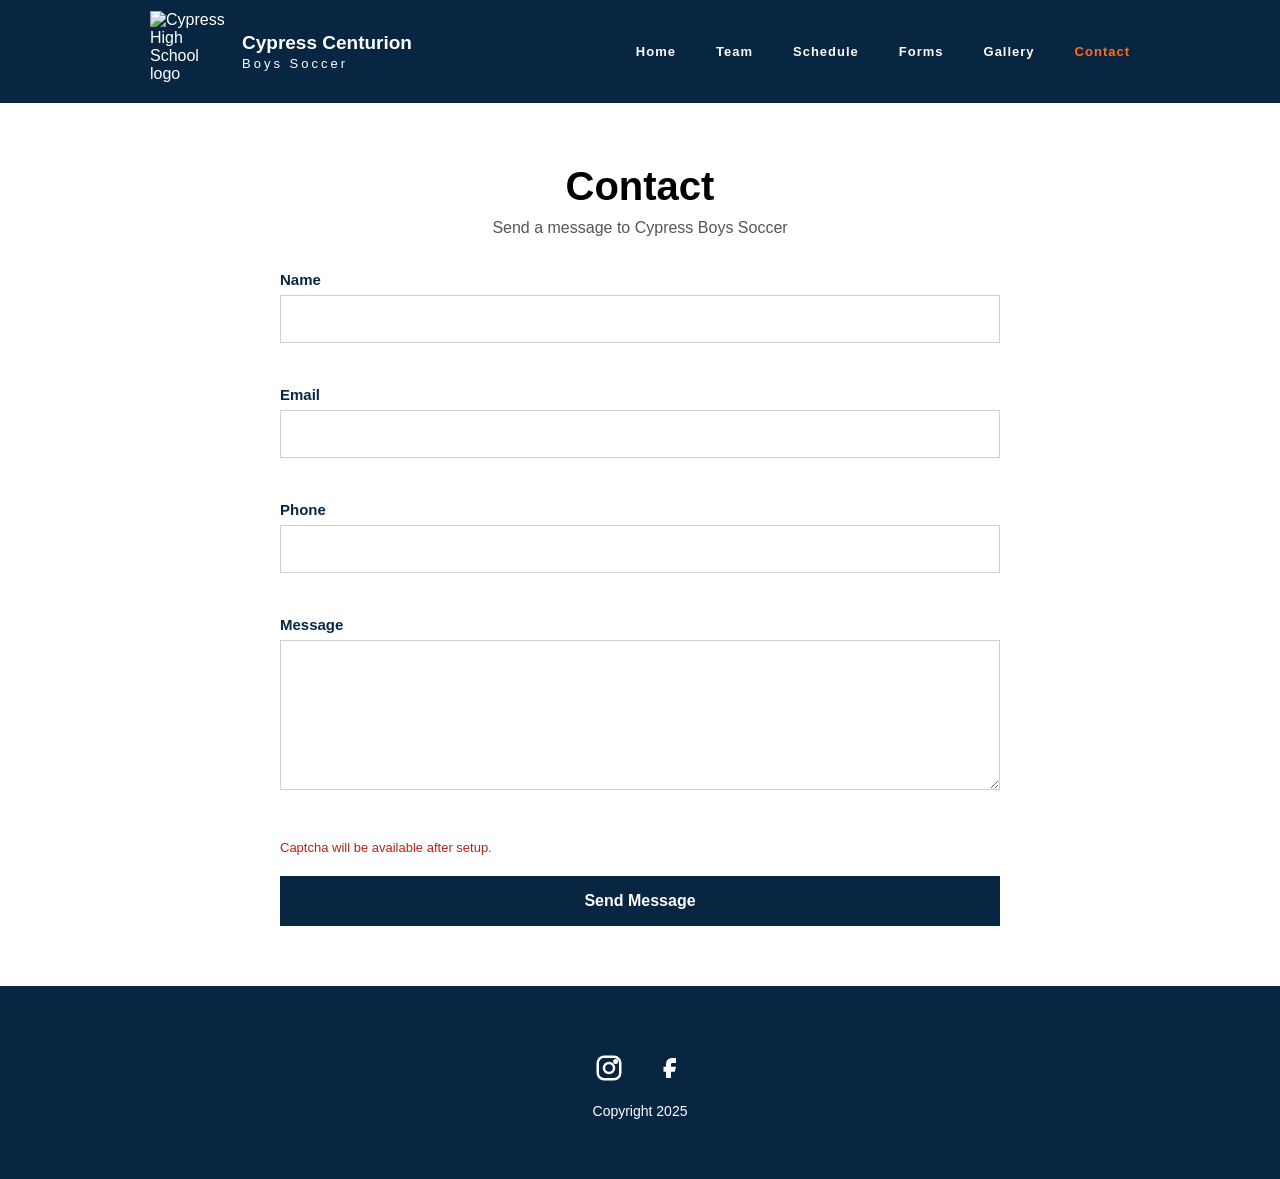
==== contact.html @ c556f0a1 "Add dynamic photo gallery" ====
<!doctype html>
<html lang="en">
  <head>
    <meta charset="utf-8">
    <meta name="viewport" content="width=device-width, initial-scale=1">
    <meta
      name="description"
      content="Contact Cypress Centurion Boys Soccer."
    >
    <title>Contact | Cypress High Soccer</title>
    <link rel="stylesheet" href="styles.css?v=20260504-ig">
    <script src="contact-config.js?v=20260504-ig" defer></script>
    <script src="https://challenges.cloudflare.com/turnstile/v0/api.js?render=explicit" defer></script>
    <script src="script.js?v=20260504-ig" defer></script>
  </head>
  <body>
    <a class="skip-link" href="#main-content">Skip to content</a>
    <header class="site-header">
      <div class="header-inner">
        <a class="brand" href="index.html#home" aria-label="Cypress Centurion Boys Soccer home">
          <img
            class="brand-logo"
            src="https://assets.chsboyssoccer.com/images/Cypress_High_School_40th_Anniversary_Logo.png"
            alt="Cypress High School logo"
          >
          <span class="brand-copy">
            <span class="brand-title">Cypress Centurion</span>
            <span class="brand-subtitle">Boys Soccer</span>
          </span>
        </a>

        <button
          class="menu-toggle"
          type="button"
          aria-label="Open navigation menu"
          aria-controls="primary-navigation"
          aria-expanded="false"
        >
          <span></span>
          <span></span>
          <span></span>
        </button>

        <nav id="primary-navigation" class="main-nav" aria-label="Primary navigation">
          <a href="index.html#home">Home</a>
          <a href="meet-our-team.html">Team</a>
          <a href="schedule.html">Schedule</a>
          <a href="forms.html">Forms</a>
          <a href="gallery.html">Gallery</a>
          <a class="active" href="contact.html">Contact</a>
        </nav>
      </div>
    </header>

    <main id="main-content" class="contact-page">
      <section class="contact-section" aria-labelledby="contact-title">
        <div class="contact-heading">
          <h1 id="contact-title">Contact</h1>
          <p>Send a message to Cypress Boys Soccer</p>
        </div>

        <form class="contact-form" data-contact-form novalidate>
          <div class="form-field">
            <label for="contact-name">Name</label>
            <input
              id="contact-name"
              name="name"
              type="text"
              autocomplete="name"
              required
              minlength="3"
              pattern="[A-Za-z ]{3,}"
              aria-describedby="contact-name-error"
            >
            <p class="field-error" id="contact-name-error" data-error-for="name"></p>
          </div>

          <div class="form-field">
            <label for="contact-email">Email</label>
            <input
              id="contact-email"
              name="email"
              type="email"
              autocomplete="email"
              required
              aria-describedby="contact-email-error"
            >
            <p class="field-error" id="contact-email-error" data-error-for="email"></p>
          </div>

          <div class="form-field">
            <label for="contact-phone">Phone</label>
            <input
              id="contact-phone"
              name="phone"
              type="tel"
              autocomplete="tel"
              inputmode="numeric"
              required
              aria-describedby="contact-phone-error"
            >
            <p class="field-error" id="contact-phone-error" data-error-for="phone"></p>
          </div>

          <div class="form-field">
            <label for="contact-message">Message</label>
            <textarea
              id="contact-message"
              name="message"
              required
              minlength="3"
              rows="6"
              aria-describedby="contact-message-error"
            ></textarea>
            <p class="field-error" id="contact-message-error" data-error-for="message"></p>
          </div>

          <div class="captcha-field">
            <div id="contact-turnstile" data-turnstile-container></div>
            <p class="field-error" data-error-for="captcha"></p>
          </div>

          <p class="contact-status" data-contact-status role="status" aria-live="polite"></p>

          <button class="contact-submit" type="submit">Send Message</button>
        </form>
      </section>
    </main>

    <footer class="site-footer">
      <div class="social-links" aria-label="Social links">
        <a href="#" aria-label="Instagram">
          <svg viewBox="0 0 24 24" aria-hidden="true">
            <rect x="3" y="3" width="18" height="18" rx="5"></rect>
            <circle cx="12" cy="12" r="4"></circle>
            <circle cx="17.3" cy="6.7" r="1"></circle>
          </svg>
        </a>
        <a href="#" aria-label="Facebook">
          <svg viewBox="0 0 24 24" aria-hidden="true">
            <path d="M14 8h2V4h-3c-3 0-5 2-5 5v2H6v4h2v5h4v-5h3l1-4h-4V9c0-.6.4-1 2-1Z"></path>
          </svg>
        </a>
      </div>
      <p>Copyright 2025</p>
    </footer>
  </body>
</html>
---- styles.css ----
:root {
  --navy: #082542;
  --orange: #ff6d1f;
  --page-gray: #e9e9e9;
  --dark-strip: #303030;
  --white: #ffffff;
  --text: #092744;
  --focus: #ffd166;
}

* {
  box-sizing: border-box;
}

html {
  scroll-behavior: smooth;
}

body {
  margin: 0;
  color: var(--text);
  font-family: Arial, Helvetica, sans-serif;
  background: var(--white);
}

[hidden] {
  display: none !important;
}

main {
  display: flex;
  flex-direction: column;
}

img,
video,
svg {
  display: block;
  max-inline-size: 100%;
}

a {
  color: inherit;
  text-decoration: none;
}

a:focus-visible,
button:focus-visible {
  outline: 3px solid var(--focus);
  outline-offset: 4px;
}

.skip-link {
  position: fixed;
  left: 12px;
  top: 12px;
  z-index: 100;
  transform: translateY(-140%);
  padding: 10px 14px;
  background: var(--white);
  color: var(--navy);
  font-weight: 700;
}

.skip-link:focus {
  transform: translateY(0);
}

.site-header {
  position: sticky;
  top: 0;
  z-index: 10;
  background: var(--navy);
}

.header-inner {
  width: min(100% - 24px, 980px);
  min-height: 91px;
  margin: 0 auto;
  display: flex;
  flex-direction: row;
  align-items: center;
  justify-content: space-between;
  gap: 10px;
  padding: 10px 0;
}

.brand {
  display: flex;
  align-items: center;
  gap: 12px;
  color: var(--white);
}

.brand-logo {
  inline-size: clamp(64px, 18vw, 80px);
  aspect-ratio: 80 / 82;
  object-fit: contain;
}

.brand-copy {
  display: none;
  gap: 5px;
}

.brand-title {
  font-size: 17px;
  font-weight: 700;
  line-height: 1;
}

.brand-subtitle {
  font-size: 12px;
  letter-spacing: 3px;
  line-height: 1;
}

.main-nav {
  position: absolute;
  left: 0;
  right: 0;
  top: 100%;
  width: 100%;
  display: flex;
  max-height: 0;
  overflow: hidden;
  flex-direction: column;
  align-items: center;
  justify-content: center;
  gap: 0;
  background: var(--navy);
  color: var(--white);
  font-size: 12px;
  font-weight: 700;
  letter-spacing: 1px;
  transition: max-height 220ms ease;
}

.main-nav a {
  width: min(100% - 24px, 360px);
  min-height: 44px;
  display: inline-flex;
  align-items: center;
  justify-content: center;
  border-top: 1px solid rgba(255, 255, 255, 0.12);
}

.main-nav a:hover,
.main-nav a.active {
  color: var(--orange);
}

.main-nav.is-open {
  max-height: 260px;
}

.menu-toggle {
  width: 48px;
  height: 48px;
  display: inline-grid;
  place-content: center;
  gap: 5px;
  border: 0;
  background: transparent;
  color: var(--white);
  cursor: pointer;
}

.menu-toggle span {
  width: 24px;
  height: 2px;
  display: block;
  background: currentColor;
}

.hero {
  position: relative;
  min-height: min(60vh, 430px);
  overflow: hidden;
  background: #0c2e66;
}

.hero::after {
  content: "";
  position: absolute;
  inset: 0;
  background:
    linear-gradient(90deg, rgba(0, 0, 0, 0.3), rgba(0, 0, 0, 0.02) 52%, rgba(0, 0, 0, 0.2)),
    linear-gradient(180deg, rgba(8, 37, 66, 0.14), rgba(8, 37, 66, 0.1));
  pointer-events: none;
}

.hero-video {
  position: absolute;
  inset: 0;
  width: 100%;
  height: 100%;
  object-fit: cover;
  object-position: center;
}

.hero-content {
  position: relative;
  z-index: 1;
  width: min(965px, calc(100% - 32px));
  min-height: min(60vh, 430px);
  margin: 0 auto;
  display: grid;
  align-content: center;
  padding-top: 8px;
}

.hero h1 {
  margin: 0;
  color: var(--white);
  font-weight: 700;
  line-height: 1.2;
  text-shadow: 0 3px 15px rgba(0, 0, 0, 0.38);
}

.hero h1 .line-1 {
  font-size: clamp(24px, 9vw, 60px);
}

.hero h1 .line-2 {
  font-size: clamp(24px, 11vw, 76px);
}

.hero h1 .line-3 {
  font-size: clamp(24px, 12vw, 84px);
}

.hero-line {
  opacity: 0;
  transform: translateY(18px);
  animation: heroFade 900ms ease forwards;
}

.hero h1 span {
  display: table;
}

.line-1 {
  animation-delay: 250ms;
  margin-left: 0;
}

.line-2 {
  animation-delay: 950ms;
  margin-left: clamp(84px, 18vw, 155px);
}

.line-3 {
  animation-delay: 1650ms;
  margin-left: clamp(178px, 36vw, 310px);
}

.line-4 {
  animation-delay: 2450ms;
  justify-self: end;
  margin-right: clamp(12px, 7vw, 60px);
}

.hero p {
  margin: 40px 0 0;
  color: var(--orange);
  font-size: clamp(24px, 5vw, 27px);
  font-weight: 700;
  text-shadow: 0 2px 12px rgba(0, 0, 0, 0.55);
}

.sponsors {
  order: 10;
  background: var(--dark-strip);
}

.sponsor-strip {
  width: min(700px, calc(100% - 32px));
  margin: 0 auto;
  display: flex;
  align-items: center;
  justify-content: center;
  flex-direction: column;
  gap: 14px;
  padding: 60px 0;
}

.sponsor-strip img {
  inline-size: clamp(150px, 52vw, 230px);
  max-block-size: 76px;
  object-fit: contain;
  opacity: 0.34;
  filter: grayscale(1);
}

.sponsor-strip img:nth-child(2) {
  inline-size: clamp(72px, 24vw, 110px);
  order: -1;
}

.match-section {
  padding: 60px 16px;
  background: var(--page-gray);
  display: grid;
  align-content: center;
  justify-items: center;
  text-align: center;
}

.match-section h2,
.schedule-section h2 {
  margin: 0;
  color: var(--text);
  font-size: clamp(24px, 8vw, 40px);
  line-height: 1.2;
}

.match-card {
  width: min(100%, 430px);
  margin: 26px auto 0;
  display: grid;
  gap: 18px;
}

.match-row {
  --match-logo-size: clamp(120px, 38vw, 180px);
  display: grid;
  grid-template-columns: minmax(0, var(--match-logo-size)) minmax(118px, 190px) minmax(0, var(--match-logo-size));
  justify-content: center;
  align-items: center;
  gap: clamp(4px, 2.4vw, 16px);
}

.team-mark {
  align-self: center;
  inline-size: min(100%, var(--match-logo-size));
  block-size: auto;
  max-block-size: 291px;
  aspect-ratio: 1 / 1;
  object-fit: contain;
  opacity: 0;
  transform: translateX(var(--logo-start)) scale(0.96);
  will-change: transform, opacity;
}

.cypress-mark {
  justify-self: end;
  --logo-start: 78px;
}

.opponent-mark {
  justify-self: center;
  --logo-start: -78px;
}

.opponent-slot {
  position: relative;
  inline-size: min(100%, var(--match-logo-size));
  aspect-ratio: 1 / 1;
  display: grid;
  place-items: center;
  justify-self: start;
}

.match-section.is-visible .team-mark {
  animation: logoSlide 900ms cubic-bezier(0.2, 0.8, 0.2, 1) 180ms forwards;
}

.opponent-loader {
  position: absolute;
  inset: 9%;
  display: grid;
  place-items: center;
  gap: 7%;
  padding: 18%;
  border: 2px solid rgba(8, 37, 66, 0.18);
  border-radius: 50%;
  background:
    linear-gradient(110deg, rgba(255, 255, 255, 0.28), rgba(255, 255, 255, 0.72), rgba(255, 255, 255, 0.28)),
    rgba(255, 255, 255, 0.42);
  background-size: 220% 100%;
  box-shadow: inset 0 0 0 10px rgba(255, 255, 255, 0.18);
  opacity: 0;
  pointer-events: none;
}

.opponent-loader span,
.match-copy span {
  overflow: hidden;
}

.opponent-loader span {
  inline-size: 76%;
  block-size: 9%;
  border-radius: 999px;
  background: rgba(8, 37, 66, 0.16);
}

.opponent-loader span:first-child {
  inline-size: 46%;
}

.opponent-loader span:last-child {
  inline-size: 58%;
}

.match-card.is-loading .opponent-mark {
  opacity: 0;
}

.match-card.is-loading .opponent-loader {
  opacity: 1;
  animation: skeletonSweep 1500ms ease-in-out infinite;
}

.match-center {
  min-width: 0;
  display: grid;
  justify-items: center;
  gap: 12px;
}

.match-copy {
  inline-size: min(100%, 320px);
  min-width: 0;
  display: grid;
  justify-items: center;
  gap: 5px;
  color: #555;
  font-size: 14px;
  line-height: 1.25;
}

.match-copy span {
  max-inline-size: 100%;
  overflow-wrap: anywhere;
}

.match-card.is-loading .match-copy {
  gap: 9px;
}

.match-card.is-loading .match-copy span {
  inline-size: min(220px, 72vw);
  block-size: 13px;
  border-radius: 999px;
  color: transparent;
  background:
    linear-gradient(110deg, rgba(8, 37, 66, 0.1), rgba(255, 255, 255, 0.74), rgba(8, 37, 66, 0.1)),
    rgba(8, 37, 66, 0.12);
  background-size: 220% 100%;
  animation: skeletonSweep 1500ms ease-in-out infinite;
}

.match-card.is-loading .match-copy span:last-child {
  inline-size: min(270px, 78vw);
}

.versus {
  display: block;
  color: var(--text);
  font-size: clamp(34px, 10vw, 52px);
  font-weight: 700;
  line-height: 1;
}

.schedule-section {
  padding: 60px 16px;
  background: var(--white);
  display: grid;
  align-content: center;
  justify-items: center;
  gap: 60px;
  text-align: center;
}

#schedule.schedule-section {
  display: none;
}

.schedule-section p {
  margin: 0;
  color: #000;
  font-size: 20px;
}

.instagram-section {
  padding: 60px 16px;
  background: var(--white);
}

.instagram-heading {
  width: min(980px, 100%);
  margin: 0 auto 24px;
  display: flex;
  flex-wrap: wrap;
  align-items: end;
  justify-content: space-between;
  gap: 10px 18px;
}

.instagram-heading h2 {
  margin: 0;
  color: var(--text);
  font-size: clamp(24px, 8vw, 40px);
  line-height: 1.2;
}

.instagram-heading a {
  color: var(--orange);
  font-size: 14px;
  font-weight: 700;
}

.instagram-grid {
  width: min(980px, 100%);
  margin: 0 auto;
  display: grid;
  grid-template-columns: repeat(2, minmax(0, 1fr));
  gap: 10px;
}

.instagram-card {
  position: relative;
  min-height: 0;
  display: block;
  overflow: hidden;
  aspect-ratio: 1 / 1;
  background: #f1f1f1;
  color: var(--white);
}

.instagram-card img {
  width: 100%;
  height: 100%;
  object-fit: cover;
  transition: transform 220ms ease;
}

.instagram-card span {
  position: absolute;
  inset-inline: 0;
  bottom: 0;
  display: block;
  padding: 34px 10px 10px;
  background: linear-gradient(180deg, rgba(0, 0, 0, 0), rgba(0, 0, 0, 0.72));
  font-size: 12px;
  line-height: 1.3;
  opacity: 0;
  transform: translateY(8px);
  transition:
    opacity 180ms ease,
    transform 180ms ease;
}

.instagram-card:hover img {
  transform: scale(1.04);
}

.instagram-card:hover span,
.instagram-card:focus-visible span {
  opacity: 1;
  transform: translateY(0);
}

.instagram-empty {
  grid-column: 1 / -1;
  min-height: 180px;
  display: grid;
  place-items: center;
  padding: 24px;
  border: 1px solid #dedede;
  background: #f8f8f8;
  color: #555;
  text-align: center;
}

.instagram-empty p {
  margin: 0;
}

.team-page {
  background: var(--white);
}

.roster-section {
  width: min(1120px, calc(100% - 32px));
  margin: 0 auto;
  padding: 60px 0;
  text-align: center;
}

.roster-section h1 {
  margin: 0 0 44px;
  color: #000;
  font-size: clamp(24px, 8vw, 40px);
  line-height: 1.15;
}

.roster-grid {
  display: grid;
  gap: 48px;
}

.roster-status {
  width: min(620px, 100%);
  margin: 0 auto 34px;
  padding: 18px 20px;
  border: 1px solid #dedede;
  background: #f8f8f8;
  color: #444;
  font-size: 16px;
  line-height: 1.45;
}

.roster-status p {
  margin: 0;
}

.roster-group h2 {
  margin: 0;
  color: #000;
  font-size: clamp(24px, 6vw, 28px);
  line-height: 1.15;
}

.roster-group h2::after {
  content: "";
  width: 70px;
  height: 3px;
  display: block;
  margin: 14px auto 15px;
  background: #555;
}

.roster-group ul {
  list-style: none;
  margin: 0;
  padding: 0;
  color: #000;
  font-size: 16px;
  line-height: 1.55;
}

.roster-group li:nth-child(n + 4) {
  display: none;
}

.roster-group.is-expanded li {
  display: list-item;
}

.roster-group:not(.is-expanded) li:nth-child(3)::after {
  content: "...";
}

.roster-toggle {
  margin-top: 12px;
  padding: 8px 4px;
  border: 0;
  background: transparent;
  color: #f04f23;
  font: inherit;
  font-size: 14px;
  text-decoration: underline;
  cursor: pointer;
}

.forms-page {
  background: var(--white);
}

.gallery-page {
  background: var(--white);
}

.forms-section {
  width: min(1120px, calc(100% - 32px));
  margin: 0 auto;
  padding: 60px 0;
}

.gallery-section {
  width: min(1180px, calc(100% - 32px));
  margin: 0 auto;
  padding: 60px 0;
}

.forms-heading {
  display: grid;
  gap: 10px;
  margin-bottom: 34px;
  text-align: center;
}

.gallery-heading {
  display: grid;
  gap: 10px;
  margin-bottom: 34px;
  text-align: center;
}

.forms-heading h1 {
  margin: 0;
  color: #000;
  font-size: clamp(24px, 8vw, 40px);
  line-height: 1.15;
}

.gallery-heading h1 {
  margin: 0;
  color: #000;
  font-size: clamp(24px, 8vw, 40px);
  line-height: 1.15;
}

.forms-heading p {
  margin: 0;
  color: #555;
  font-size: 16px;
}

.gallery-heading p {
  margin: 0;
  color: #555;
  font-size: 16px;
}

.gallery-credit {
  font-size: 14px;
}

.gallery-back-link {
  justify-self: center;
  color: var(--orange);
  font-size: 14px;
  font-weight: 700;
  text-decoration: underline;
}

.forms-status {
  width: min(620px, 100%);
  margin: 0 auto 24px;
  padding: 18px 20px;
  border: 1px solid #dedede;
  background: #f8f8f8;
  color: #444;
  font-size: 16px;
  line-height: 1.45;
  text-align: center;
}

.gallery-status {
  width: min(620px, 100%);
  margin: 0 auto 24px;
  padding: 18px 20px;
  border: 1px solid #dedede;
  background: #f8f8f8;
  color: #444;
  font-size: 16px;
  line-height: 1.45;
  text-align: center;
}

.forms-status p {
  margin: 0;
}

.gallery-status p {
  margin: 0;
}

.forms-grid {
  display: grid;
  gap: 16px;
}

.gallery-grid {
  display: grid;
  gap: 24px;
  grid-template-columns: repeat(auto-fit, minmax(min(100%, 280px), 1fr));
}

.gallery-card {
  overflow: hidden;
  border: 1px solid #dedede;
  border-radius: 8px;
  background: #f8f8f8;
}

.gallery-collection-card {
  color: var(--text);
  text-decoration: none;
  transition:
    border-color 180ms ease,
    box-shadow 180ms ease,
    transform 180ms ease;
}

.gallery-collection-card:hover {
  border-color: rgba(255, 109, 31, 0.55);
  box-shadow: 0 12px 28px rgba(8, 37, 66, 0.12);
  transform: translateY(-2px);
}

.gallery-card img {
  display: block;
  width: 100%;
  height: auto;
  aspect-ratio: 4 / 3;
  object-fit: cover;
}

.gallery-image-link {
  display: block;
}

.gallery-card-copy {
  display: grid;
  gap: 8px;
  padding: 16px;
}

.gallery-card h2 {
  margin: 0 0 8px;
  color: var(--navy);
  font-size: 20px;
  line-height: 1.2;
}

.gallery-card p,
.gallery-empty p {
  margin: 0;
  color: #3f3f3f;
}

.gallery-photo-count {
  color: var(--orange);
  font-size: 13px;
  font-weight: 700;
}

.gallery-photo-grid {
  column-count: 1;
  column-gap: 18px;
}

.gallery-photo-card {
  display: block;
  width: 100%;
  margin: 0 0 18px;
  padding: 0;
  break-inside: avoid;
  border: 0;
  background: transparent;
  cursor: zoom-in;
}

.gallery-photo-card img {
  display: block;
  width: 100%;
  height: auto;
}

.gallery-lightbox {
  position: fixed;
  inset: 0;
  z-index: 20;
  display: grid;
  place-items: center;
  padding: 56px 18px 24px;
  background: rgba(0, 0, 0, 0.92);
}

.gallery-lightbox[hidden] {
  display: none;
}

.gallery-lightbox img {
  max-width: 100%;
  max-height: calc(100vh - 96px);
  object-fit: contain;
}

.gallery-lightbox-close {
  position: absolute;
  top: 16px;
  right: 16px;
  border: 1px solid rgba(255, 255, 255, 0.35);
  background: rgba(0, 0, 0, 0.65);
  color: var(--white);
  cursor: pointer;
  font: inherit;
  font-size: 14px;
  font-weight: 700;
  padding: 8px 12px;
}

.has-gallery-lightbox {
  overflow: hidden;
}

.gallery-empty {
  grid-column: 1 / -1;
  padding: 28px;
  border-radius: 8px;
  background: #f3f6fa;
  text-align: center;
}

.form-panel {
  min-height: 120px;
  display: grid;
  align-content: center;
  gap: 12px;
  padding: 22px;
  border: 1px solid #dedede;
  background:
    linear-gradient(135deg, rgba(255, 109, 31, 0.1), rgba(8, 37, 66, 0.02)),
    #f8f8f8;
  color: var(--text);
  transition:
    border-color 180ms ease,
    transform 180ms ease,
    box-shadow 180ms ease;
}

.form-panel:hover {
  border-color: rgba(255, 109, 31, 0.55);
  box-shadow: 0 12px 28px rgba(8, 37, 66, 0.12);
  transform: translateY(-2px);
}

.form-panel[aria-disabled="true"] {
  pointer-events: none;
}

.form-panel-name {
  font-size: 20px;
  font-weight: 700;
  line-height: 1.2;
}

.form-panel-action {
  color: var(--orange);
  font-size: 14px;
  font-weight: 700;
}

.contact-page {
  background: var(--white);
}

.contact-section {
  width: min(720px, calc(100% - 32px));
  margin: 0 auto;
  padding: 60px 0;
}

.contact-heading {
  display: grid;
  gap: 10px;
  margin-bottom: 34px;
  text-align: center;
}

.contact-heading h1 {
  margin: 0;
  color: #000;
  font-size: clamp(24px, 8vw, 40px);
  line-height: 1.15;
}

.contact-heading p {
  margin: 0;
  color: #555;
  font-size: 16px;
}

.contact-form {
  display: grid;
  gap: 18px;
}

.form-field {
  display: grid;
  gap: 7px;
}

.form-field label {
  color: var(--text);
  font-size: 15px;
  font-weight: 700;
}

.form-field input,
.form-field textarea {
  width: 100%;
  border: 1px solid #cfcfcf;
  background: #fff;
  color: #000;
  font: inherit;
  font-size: 16px;
}

.form-field input {
  min-height: 48px;
  padding: 0 14px;
}

.form-field textarea {
  min-height: 150px;
  padding: 13px 14px;
  resize: vertical;
}

.form-field input[aria-invalid="true"],
.form-field textarea[aria-invalid="true"] {
  border-color: #b42318;
}

.field-error {
  min-height: 18px;
  margin: 0;
  color: #b42318;
  font-size: 13px;
  line-height: 1.3;
}

.captcha-field {
  display: grid;
  gap: 7px;
}

.contact-status {
  margin: 0;
  padding: 14px 16px;
  border: 1px solid transparent;
  color: #444;
  font-size: 15px;
  line-height: 1.4;
  text-align: center;
}

.contact-status:empty {
  display: none;
}

.contact-status.is-success {
  border-color: rgba(39, 124, 74, 0.3);
  background: rgba(39, 124, 74, 0.08);
  color: #1f6f43;
}

.contact-status.is-error {
  border-color: rgba(180, 35, 24, 0.3);
  background: rgba(180, 35, 24, 0.08);
  color: #8f1f17;
}

.contact-submit {
  min-height: 50px;
  border: 0;
  background: var(--navy);
  color: var(--white);
  font: inherit;
  font-weight: 700;
  cursor: pointer;
}

.contact-submit:hover {
  background: #0d3157;
}

.contact-submit:disabled {
  cursor: not-allowed;
  opacity: 0.65;
}

.schedule-page {
  background: var(--white);
}

.schedule-page-section {
  width: min(1180px, calc(100% - 32px));
  margin: 0 auto;
  padding: 60px 0;
}

.schedule-heading {
  display: grid;
  gap: 10px;
  margin-bottom: 30px;
  text-align: center;
}

.schedule-heading h1 {
  margin: 0;
  color: #000;
  font-size: clamp(24px, 8vw, 40px);
  line-height: 1.15;
}

.schedule-heading p {
  margin: 0;
  color: #555;
  font-size: 16px;
}

.schedule-layout {
  display: grid;
  gap: 24px;
}

.upcoming-panel,
.calendar-panel {
  display: grid;
  align-content: start;
  gap: 18px;
}

.upcoming-panel h2,
.calendar-panel h2 {
  margin: 0;
  color: var(--text);
  font-size: clamp(24px, 6vw, 28px);
  line-height: 1.2;
}

.game-list {
  display: grid;
  gap: 12px;
}

.game-card,
.schedule-empty {
  border: 1px solid #dedede;
  background: #f8f8f8;
}

.game-card {
  display: grid;
  gap: 10px;
  padding: 16px;
}

.game-date {
  color: var(--orange);
  font-size: 13px;
  font-weight: 700;
  letter-spacing: 0.8px;
  text-transform: uppercase;
}

.game-title {
  margin: 0;
  color: var(--text);
  font-size: 20px;
  line-height: 1.2;
}

.game-meta {
  display: grid;
  gap: 4px;
  color: #444;
  font-size: 14px;
  line-height: 1.35;
}

.game-team-list {
  display: grid;
  gap: 8px;
  margin: 2px 0 0;
  padding: 0;
  list-style: none;
}

.game-team-list li {
  display: grid;
  grid-template-columns: minmax(88px, 1fr) auto;
  gap: 8px;
  align-items: center;
  padding: 9px 10px;
  background: var(--white);
  color: #444;
  font-size: 14px;
  line-height: 1.25;
}

.game-team,
.game-time {
  font-weight: 700;
}

.game-team {
  color: var(--text);
}

.game-time {
  color: var(--orange);
  white-space: nowrap;
}

.game-opponent {
  grid-column: 1 / -1;
  overflow-wrap: anywhere;
}

.schedule-more-note {
  margin: 0;
  color: #666;
  font-size: 13px;
  line-height: 1.35;
  text-align: center;
}

.schedule-empty {
  padding: 24px 16px;
  color: #555;
  text-align: center;
}

.schedule-empty p {
  margin: 0;
}

.calendar-shell {
  position: relative;
  min-height: 520px;
  overflow: hidden;
  border: 1px solid #dedede;
  background: #f8f8f8;
}

.calendar-frame {
  width: 100%;
  min-height: 620px;
  border: 0;
  background: var(--white);
}

.calendar-empty {
  min-height: 520px;
  display: grid;
  place-items: center;
  padding: 24px;
  color: #555;
  text-align: center;
}

.calendar-empty p {
  margin: 0;
}

.team-calendar {
  display: grid;
  gap: 12px;
  padding: 14px;
}

.calendar-toolbar {
  display: grid;
  grid-template-columns: 72px 1fr 72px;
  gap: 8px;
  align-items: center;
}

.calendar-toolbar h3 {
  margin: 0;
  color: var(--text);
  font-size: 18px;
  line-height: 1.2;
  text-align: center;
}

.calendar-toolbar button {
  min-height: 38px;
  border: 1px solid rgba(8, 37, 66, 0.2);
  background: var(--white);
  color: var(--text);
  font: inherit;
  font-size: 13px;
  font-weight: 700;
  cursor: pointer;
}

.calendar-toolbar button:hover {
  border-color: var(--orange);
  color: var(--orange);
}

.calendar-weekdays,
.calendar-grid {
  display: grid;
  grid-template-columns: repeat(7, minmax(0, 1fr));
}

.calendar-weekdays span {
  padding: 0 4px 5px;
  color: #555;
  font-size: 11px;
  font-weight: 700;
  text-align: center;
  text-transform: uppercase;
}

.calendar-grid {
  border-top: 1px solid #dedede;
  border-left: 1px solid #dedede;
}

.calendar-day {
  min-height: 74px;
  display: grid;
  align-content: start;
  gap: 5px;
  padding: 7px;
  border-right: 1px solid #dedede;
  border-bottom: 1px solid #dedede;
  background: var(--white);
}

.calendar-day.is-muted {
  background: #f1f1f1;
  color: #8a8a8a;
}

.calendar-day.has-games {
  background: #fff8f3;
}

.calendar-day time {
  color: var(--text);
  font-size: 12px;
  font-weight: 700;
}

.calendar-day ul {
  display: grid;
  gap: 3px;
  margin: 0;
  padding: 0;
  list-style: none;
}

.calendar-day li {
  display: grid;
  gap: 1px;
  min-width: 0;
  padding: 4px;
  background: rgba(8, 37, 66, 0.08);
  color: var(--text);
  font-size: 10px;
  line-height: 1.15;
}

.calendar-day li span {
  overflow: hidden;
  text-overflow: ellipsis;
  white-space: nowrap;
}

.calendar-day li span:last-child {
  color: var(--orange);
  font-weight: 700;
}

.site-footer {
  padding: 60px 16px;
  display: grid;
  place-items: center;
  gap: 4px;
  align-content: center;
  background: var(--navy);
  color: var(--white);
}

.social-links {
  display: flex;
  align-items: center;
  gap: 12px;
}

.social-links a {
  width: 44px;
  height: 44px;
  display: grid;
  place-items: center;
}

.social-links svg {
  width: 30px;
  height: 30px;
  fill: none;
  stroke: currentColor;
  stroke-width: 2;
  stroke-linecap: round;
  stroke-linejoin: round;
}

.social-links a:nth-child(2) svg {
  fill: currentColor;
  stroke: none;
}

.site-footer p {
  margin: 0;
  font-size: 14px;
  font-weight: 700;
}

.sr-only {
  position: absolute;
  width: 1px;
  height: 1px;
  padding: 0;
  margin: -1px;
  overflow: hidden;
  clip: rect(0, 0, 0, 0);
  white-space: nowrap;
  border: 0;
}

@media (max-width: 430px) {
  .hero-content {
    width: min(100% - 24px, 965px);
  }

  .line-2 {
    margin-left: clamp(34px, 13vw, 56px);
  }

  .line-3 {
    margin-left: clamp(62px, 24vw, 104px);
  }

  .line-4 {
    margin-right: 0;
  }
}

@keyframes heroFade {
  to {
    opacity: 1;
    transform: translateY(0);
  }
}

@keyframes logoSlide {
  from {
    opacity: 0;
    transform: translateX(var(--logo-start)) scale(0.96);
  }

  to {
    opacity: 1;
    transform: translateX(0) scale(1);
  }
}

@keyframes skeletonSweep {
  0% {
    background-position: 160% 0;
  }

  100% {
    background-position: -60% 0;
  }
}

@media (min-width: 700px) {
  .gallery-photo-grid {
    column-count: 2;
  }
}

@media (min-width: 1000px) {
  .gallery-photo-grid {
    column-count: 3;
  }
}

@media (min-width: 1300px) {
  .gallery-photo-grid {
    column-count: 4;
  }
}

@media (min-width: 720px) {
  .header-inner {
    min-height: 103px;
    flex-direction: row;
    justify-content: space-between;
    gap: 32px;
    padding: 0;
  }

  .brand-logo {
    inline-size: 80px;
  }

  .brand-title {
    font-size: 19px;
  }

  .brand-copy {
    display: grid;
  }

  .brand-subtitle {
    font-size: 13px;
  }

  .main-nav {
    position: static;
    width: auto;
    max-height: none;
    overflow: visible;
    flex-direction: row;
    flex-wrap: nowrap;
    gap: 40px;
    background: transparent;
    font-size: 13px;
  }

  .main-nav a {
    width: auto;
    min-height: 36px;
    justify-content: flex-start;
    border-top: 0;
    padding: 10px 0;
  }

  .menu-toggle {
    display: none;
  }

  .hero,
  .hero-content {
    min-height: clamp(520px, 78vh, 660px);
  }

  .hero h1 {
    line-height: 1.12;
  }

  .hero p {
    margin-top: 58px;
  }

  .sponsor-strip {
    gap: 78px;
    flex-direction: row;
    flex-wrap: nowrap;
    padding: 28px 0;
  }

  .sponsors {
    order: 0;
  }

  .sponsor-strip img {
    inline-size: auto;
    block-size: 50px;
    max-block-size: 50px;
  }

  .sponsor-strip img:nth-child(2) {
    inline-size: auto;
    block-size: 50px;
    order: 0;
  }

  .match-card {
    width: min(940px, 100%);
    grid-template-columns: 1fr;
    margin-top: 28px;
  }

  .match-row {
    --match-logo-size: clamp(280px, 31vw, 360px);
    grid-template-columns: minmax(0, var(--match-logo-size)) minmax(190px, 240px) minmax(0, var(--match-logo-size));
    gap: 10px;
  }

  .cypress-mark {
    --logo-start: 270px;
  }

  .opponent-mark {
    --logo-start: -270px;
  }

  .match-copy {
    inline-size: min(230px, 24vw);
    min-width: 170px;
    font-size: 14px;
  }

  .versus {
    font-size: 64px;
  }

  .schedule-section {
    padding: 60px 16px;
    gap: 96px;
  }

  .instagram-section {
    padding: 70px 40px;
  }

  .instagram-grid {
    grid-template-columns: repeat(3, minmax(0, 1fr));
    gap: 14px;
  }

  .site-footer {
    padding: 60px 16px;
    gap: 13px;
  }

  .social-links {
    gap: 18px;
  }

  .site-footer p {
    font-weight: 400;
  }

  .roster-section {
    width: min(1120px, calc(100% - 80px));
  }

  .roster-grid {
    grid-template-columns: repeat(3, minmax(0, 1fr));
    gap: 48px;
    align-items: start;
  }

  .roster-group li:nth-child(n + 4) {
    display: list-item;
  }

  .roster-group:not(.is-expanded) li:nth-child(3)::after {
    content: none;
  }

  .roster-toggle {
    display: none;
  }

  .forms-section {
    width: min(1120px, calc(100% - 80px));
  }

  .forms-grid {
    grid-template-columns: repeat(3, minmax(0, 1fr));
  }

  .contact-section {
    width: min(720px, calc(100% - 80px));
  }

  .schedule-page-section {
    width: min(1180px, calc(100% - 80px));
  }

  .schedule-heading {
    margin-bottom: 40px;
  }

  .schedule-layout {
    grid-template-columns: minmax(280px, 360px) minmax(0, 1fr);
    align-items: start;
    gap: 28px;
  }

  .calendar-shell {
    min-height: 620px;
  }
}

@media (min-width: 720px) and (max-width: 980px) {
  .match-card {
    width: min(760px, 100%);
  }

  .match-row {
    --match-logo-size: clamp(210px, 32vw, 280px);
    grid-template-columns: minmax(0, var(--match-logo-size)) minmax(170px, 220px) minmax(0, var(--match-logo-size));
  }

  .match-copy {
    inline-size: min(220px, 28vw);
  }

  .cypress-mark {
    --logo-start: 200px;
  }

  .opponent-mark {
    --logo-start: -200px;
  }
}

@media (prefers-reduced-motion: reduce) {
  html {
    scroll-behavior: auto;
  }

  *,
  *::before,
  *::after {
    animation-delay: 0ms !important;
    animation-duration: 1ms !important;
    animation-iteration-count: 1 !important;
    transition-duration: 1ms !important;
  }

  .hero-line,
  .team-mark {
    animation-name: none !important;
    opacity: 1;
    transform: none;
  }
}
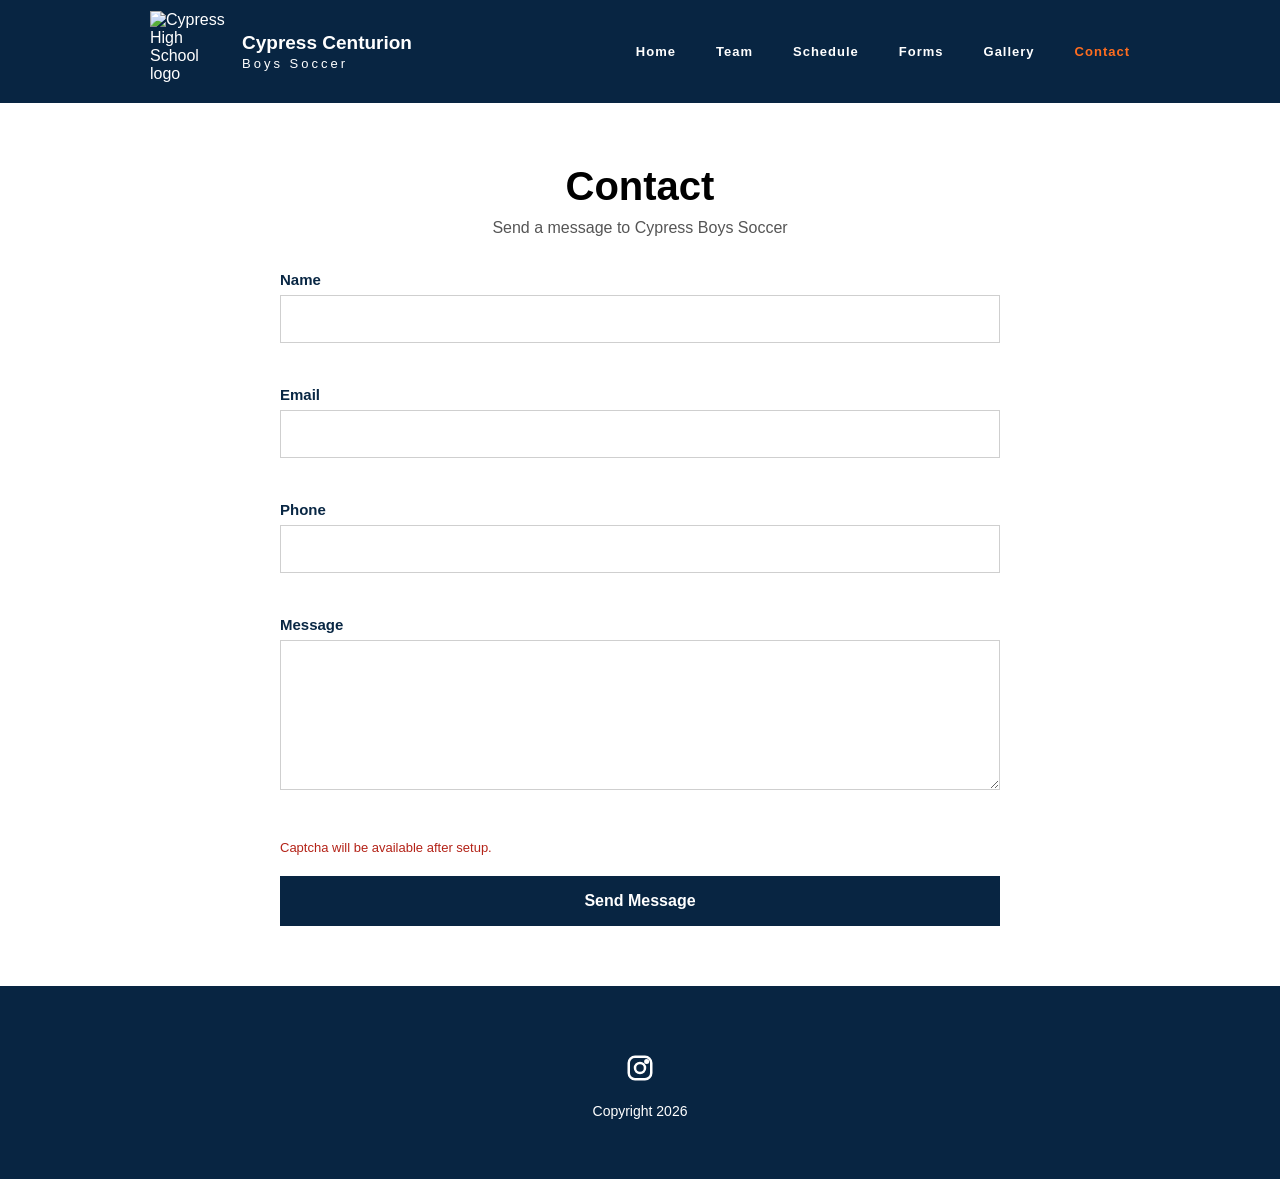
==== commit 6adbcaa8: "Update footer social links" ====
--- a/contact.html
+++ b/contact.html
@@ -129,20 +129,20 @@
 
     <footer class="site-footer">
       <div class="social-links" aria-label="Social links">
-        <a href="#" aria-label="Instagram">
+        <a href="https://www.instagram.com/cypress_centurion_boys_soccer/" target="_blank" rel="noopener" aria-label="Instagram">
           <svg viewBox="0 0 24 24" aria-hidden="true">
             <rect x="3" y="3" width="18" height="18" rx="5"></rect>
             <circle cx="12" cy="12" r="4"></circle>
             <circle cx="17.3" cy="6.7" r="1"></circle>
           </svg>
         </a>
-        <a href="#" aria-label="Facebook">
+        <a href="#" aria-label="Facebook" hidden>
           <svg viewBox="0 0 24 24" aria-hidden="true">
             <path d="M14 8h2V4h-3c-3 0-5 2-5 5v2H6v4h2v5h4v-5h3l1-4h-4V9c0-.6.4-1 2-1Z"></path>
           </svg>
         </a>
       </div>
-      <p>Copyright 2025</p>
+      <p>Copyright <span data-current-year>2026</span></p>
     </footer>
   </body>
 </html>
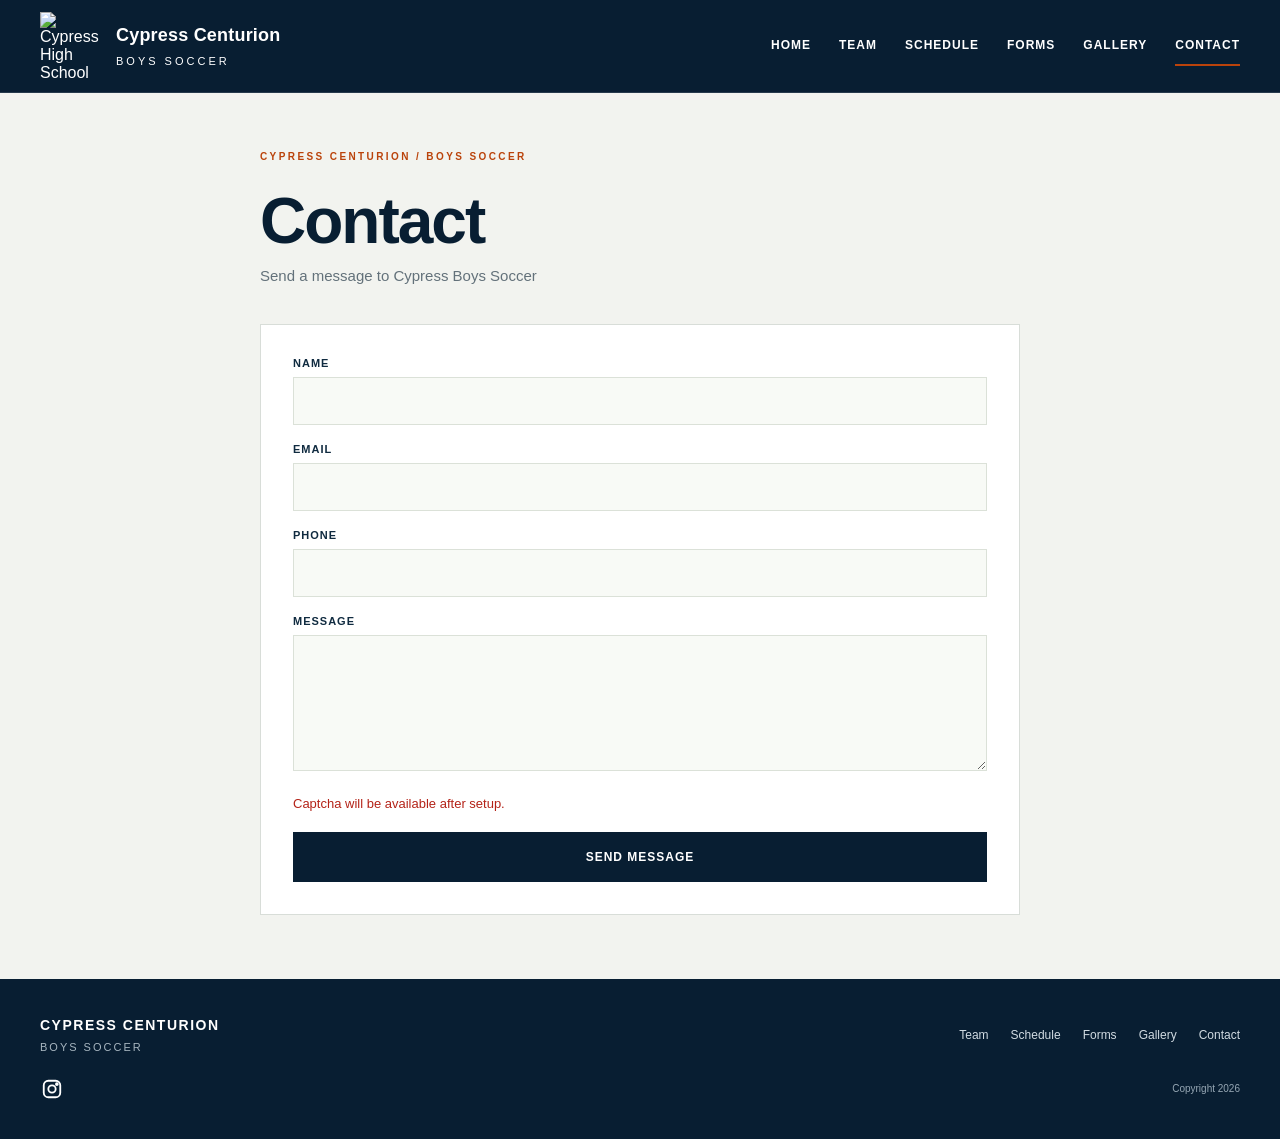
==== commit 8ed897f6: "Apply approved Centurion website redesign" ====
--- a/contact.html
+++ b/contact.html
@@ -2,16 +2,18 @@
 <html lang="en">
   <head>
     <meta charset="utf-8">
+    <meta name="theme-color" content="#081e32">
+    <link rel="icon" type="image/png" href="https://assets.chsboyssoccer.com/images/Cypress_High_School_40th_Anniversary_Logo.png">
     <meta name="viewport" content="width=device-width, initial-scale=1">
     <meta
       name="description"
       content="Contact Cypress Centurion Boys Soccer."
     >
     <title>Contact | Cypress High Soccer</title>
-    <link rel="stylesheet" href="styles.css?v=20260504-ig">
+    <link rel="stylesheet" href="styles.css?v=20261012-redesign">
     <script src="contact-config.js?v=20260504-ig" defer></script>
     <script src="https://challenges.cloudflare.com/turnstile/v0/api.js?render=explicit" defer></script>
-    <script src="script.js?v=20260504-ig" defer></script>
+    <script src="script.js?v=20261012-redesign" defer></script>
   </head>
   <body>
     <a class="skip-link" href="#main-content">Skip to content</a>
@@ -19,6 +21,7 @@
       <div class="header-inner">
         <a class="brand" href="index.html#home" aria-label="Cypress Centurion Boys Soccer home">
           <img
+            width="64" height="68"
             class="brand-logo"
             src="https://assets.chsboyssoccer.com/images/Cypress_High_School_40th_Anniversary_Logo.png"
             alt="Cypress High School logo"
@@ -47,14 +50,15 @@
           <a href="schedule.html">Schedule</a>
           <a href="forms.html">Forms</a>
           <a href="gallery.html">Gallery</a>
-          <a class="active" href="contact.html">Contact</a>
+          <a class="active" aria-current="page" href="contact.html">Contact</a>
         </nav>
       </div>
     </header>
 
-    <main id="main-content" class="contact-page">
+    <main id="main-content" tabindex="-1" class="contact-page">
       <section class="contact-section" aria-labelledby="contact-title">
         <div class="contact-heading">
+          <p class="eyebrow">CYPRESS CENTURION / BOYS SOCCER</p>
           <h1 id="contact-title">Contact</h1>
           <p>Send a message to Cypress Boys Soccer</p>
         </div>
@@ -128,6 +132,17 @@
     </main>
 
     <footer class="site-footer">
+      <div class="footer-identity">
+        <strong>CYPRESS CENTURION</strong>
+        <span>Boys Soccer</span>
+      </div>
+      <nav class="footer-nav" aria-label="Footer navigation">
+        <a href="meet-our-team.html">Team</a>
+        <a href="schedule.html">Schedule</a>
+        <a href="forms.html">Forms</a>
+        <a href="gallery.html">Gallery</a>
+        <a href="contact.html">Contact</a>
+      </nav>
       <div class="social-links" aria-label="Social links">
         <a href="https://www.instagram.com/cypress_centurion_boys_soccer/" target="_blank" rel="noopener" aria-label="Instagram">
           <svg viewBox="0 0 24 24" aria-hidden="true">
--- a/styles.css
+++ b/styles.css
@@ -18,6 +18,10 @@
 
 body {
   margin: 0;
+  min-height: 100vh;
+  min-height: 100dvh;
+  display: flex;
+  flex-direction: column;
   color: var(--text);
   font-family: Arial, Helvetica, sans-serif;
   background: var(--white);
@@ -28,8 +32,17 @@
 }
 
 main {
+  flex: 1 0 0px;
   display: flex;
   flex-direction: column;
+}
+
+main > section {
+  flex-shrink: 0;
+}
+
+body:not(.has-hero-header) main > section {
+  flex-grow: 1;
 }
 
 img,
@@ -67,10 +80,28 @@
 }
 
 .site-header {
-  position: sticky;
+  position: fixed;
   top: 0;
+  left: 0;
+  right: 0;
   z-index: 10;
   background: var(--navy);
+  transition:
+    background-color 180ms ease,
+    box-shadow 180ms ease;
+}
+
+.has-hero-header .site-header {
+  background: transparent;
+}
+
+.has-hero-header .site-header.is-past-hero,
+.has-hero-header.is-nav-open .site-header {
+  background: var(--navy);
+}
+
+body:not(.has-hero-header) main {
+  padding-top: 91px;
 }
 
 .header-inner {
@@ -116,24 +147,26 @@
 }
 
 .main-nav {
-  position: absolute;
-  left: 0;
+  position: fixed;
+  top: 0;
   right: 0;
-  top: 100%;
-  width: 100%;
+  width: min(82vw, 340px);
+  min-height: 100vh;
   display: flex;
-  max-height: 0;
-  overflow: hidden;
   flex-direction: column;
   align-items: center;
-  justify-content: center;
+  justify-content: flex-start;
   gap: 0;
+  padding: 96px 0 28px;
   background: var(--navy);
+  box-shadow: -18px 0 36px rgba(0, 0, 0, 0.28);
   color: var(--white);
   font-size: 12px;
   font-weight: 700;
   letter-spacing: 1px;
-  transition: max-height 220ms ease;
+  overflow-y: auto;
+  transform: translateX(100%);
+  transition: transform 220ms ease;
 }
 
 .main-nav a {
@@ -151,7 +184,7 @@
 }
 
 .main-nav.is-open {
-  max-height: 260px;
+  transform: translateX(0);
 }
 
 .menu-toggle {
@@ -164,6 +197,7 @@
   background: transparent;
   color: var(--white);
   cursor: pointer;
+  z-index: 11;
 }
 
 .menu-toggle span {
@@ -269,8 +303,66 @@
   text-shadow: 0 2px 12px rgba(0, 0, 0, 0.55);
 }
 
+.match-countdown {
+  width: min(760px, 100%);
+  margin: 0 auto;
+  padding: 0;
+  display: grid;
+  gap: 12px;
+  justify-items: center;
+  border-top: 0;
+  background: transparent;
+  box-shadow: none;
+  text-align: center;
+}
+
+.countdown-kicker {
+  margin: 0;
+  color: var(--orange);
+  font-size: 13px;
+  font-weight: 700;
+  letter-spacing: 1.8px;
+  text-transform: uppercase;
+}
+
+.countdown-grid {
+  width: 100%;
+  display: grid;
+  grid-template-columns: repeat(auto-fit, minmax(68px, 1fr));
+  gap: 0;
+}
+
+.countdown-unit {
+  min-height: 62px;
+  display: grid;
+  place-items: center;
+  align-content: center;
+  gap: 3px;
+  border-right: 1px solid rgba(8, 37, 66, 0.16);
+  background: transparent;
+}
+
+.countdown-unit:last-child {
+  border-right: 0;
+}
+
+.countdown-unit span {
+  color: var(--navy);
+  font-size: clamp(28px, 8vw, 44px);
+  font-weight: 700;
+  line-height: 1;
+}
+
+.countdown-unit small {
+  color: #555;
+  font-size: 12px;
+  font-weight: 700;
+  letter-spacing: 1.2px;
+  text-transform: uppercase;
+}
+
 .sponsors {
-  order: 10;
+  flex-shrink: 0;
   background: var(--dark-strip);
 }
 
@@ -299,10 +391,11 @@
 }
 
 .match-section {
-  padding: 60px 16px;
+  flex-grow: 1;
+  padding: clamp(28px, 3.5vw, 44px) 16px 44px;
   background: var(--page-gray);
   display: grid;
-  align-content: center;
+  align-content: start;
   justify-items: center;
   text-align: center;
 }
@@ -317,7 +410,7 @@
 
 .match-card {
   width: min(100%, 430px);
-  margin: 26px auto 0;
+  margin: 24px auto 0;
   display: grid;
   gap: 18px;
 }
@@ -1366,6 +1459,7 @@
 }
 
 .site-footer {
+  flex-shrink: 0;
   padding: 60px 16px;
   display: grid;
   place-items: center;
@@ -1487,6 +1581,10 @@
 }
 
 @media (min-width: 720px) {
+  body:not(.has-hero-header) main {
+    padding-top: 103px;
+  }
+
   .header-inner {
     min-height: 103px;
     flex-direction: row;
@@ -1514,13 +1612,17 @@
   .main-nav {
     position: static;
     width: auto;
+    min-height: auto;
     max-height: none;
+    padding: 0;
     overflow: visible;
     flex-direction: row;
     flex-wrap: nowrap;
     gap: 40px;
     background: transparent;
+    box-shadow: none;
     font-size: 13px;
+    transform: none;
   }
 
   .main-nav a {
@@ -1555,10 +1657,6 @@
     padding: 28px 0;
   }
 
-  .sponsors {
-    order: 0;
-  }
-
   .sponsor-strip img {
     inline-size: auto;
     block-size: 50px;
@@ -1574,7 +1672,7 @@
   .match-card {
     width: min(940px, 100%);
     grid-template-columns: 1fr;
-    margin-top: 28px;
+    margin-top: 24px;
   }
 
   .match-row {
@@ -1725,3 +1823,1242 @@
     transform: none;
   }
 }
+
+/* Approved Centurion design: shared typography, page layouts and responsive styles. */
+:root {
+  --navy:#081e32;
+  --orange:#e95716;
+  --text:#102b40;
+  --white:#fff;
+  --page-gray:#f2f3ef;
+  --dark-strip:#e9ece7;
+  --muted:#63717a;
+  --line:#d8ddd8
+}
+
+body {
+  font-family:Arial,Helvetica,sans-serif;
+  background:#f2f3ef;
+  color:var(--text)
+}
+
+.site-header,.has-hero-header .site-header {
+  position:relative;
+  background:var(--navy);
+  border-bottom:1px solid #ffffff20;
+  flex-shrink:0
+}
+
+.header-inner {
+  width:min(1200px,calc(100% - 64px));
+  min-height:92px;
+  padding:12px 0
+}
+
+.brand-logo {
+  width:64px;
+  max-height:68px;
+  object-fit:contain
+}
+
+.brand-title {
+  font-size:18px;
+  letter-spacing:.2px
+}
+
+.brand-subtitle {
+  font-size:11px;
+  letter-spacing:3px;
+  margin-top:7px;
+  text-transform:uppercase
+}
+
+.main-nav a {
+  font-size:12px;
+  letter-spacing:1px;
+  text-transform:uppercase;
+  padding:12px 0;
+  min-height:40px;
+  border-bottom:2px solid transparent
+}
+
+.main-nav a.active {
+  color:white;
+  border-color:var(--orange)
+}
+
+.main-nav {
+  gap:28px
+}
+
+body:not(.has-hero-header) main {
+  padding-top:0;
+  background:#f2f3ef
+}
+
+.hero {
+  min-height:590px;
+  background:#081e32
+}
+
+.hero::after {
+  background:linear-gradient(90deg,rgba(4,17,29,.88),rgba(4,17,29,.4) 65%,rgba(4,17,29,.22)),linear-gradient(0deg,#081e32aa,transparent 45%)
+}
+
+.hero-content {
+  width:min(1200px,calc(100% - 64px));
+  min-height:590px;
+  padding:48px 0 56px;
+  align-content:center
+}
+
+.hero .hero-kicker {
+  font-size:11px;
+  letter-spacing:3px;
+  color:#f7ad76;
+  margin:0 0 24px;
+  text-shadow:none;
+  font-weight:700
+}
+
+.hero h1 {
+  font-family:'Arial Black',Arial,sans-serif;
+  line-height:.96!important;
+  letter-spacing:-4px;
+  text-transform:uppercase;
+  max-width:800px;
+  text-shadow:none
+}
+
+.hero h1 .hero-line {
+  font-size:clamp(52px,6.8vw,94px);
+  margin-left:0;
+  display:block;
+  animation:none;
+  opacity:1;
+  transform:none
+}
+
+.hero h1 .line-3 {
+  color:#ff8b4c
+}
+
+.hero .line-4 {
+  justify-self:start;
+  font-size:17px;
+  letter-spacing:.2px;
+  color:#e5e8e9;
+  font-weight:400;
+  margin:24px 0 0;
+  animation:none;
+  opacity:1;
+  transform:none;
+  text-shadow:none
+}
+
+.hero-actions {
+  display:flex;
+  gap:24px;
+  align-items:center;
+  margin-top:30px
+}
+
+.button-primary {
+  padding:17px 22px;
+  background:#ee661e;
+  color:white;
+  font-weight:700;
+  font-size:13px;
+  display:flex;
+  gap:30px;
+  align-items:center
+}
+
+.button-secondary {
+  font-size:13px;
+  color:white;
+  border-bottom:1px solid #fff8;
+  padding:8px 0
+}
+
+.match-section {
+  flex-grow:0;
+  padding:38px 32px 48px;
+  position:relative;
+  background:#fff;
+  border-bottom:1px solid var(--line);
+  align-content:start;
+  gap:0
+}
+
+.match-countdown {
+  max-width:500px;
+  margin:0 auto 24px;
+  gap:14px
+}
+
+.countdown-kicker {
+  color:var(--orange);
+  font-size:10px;
+  letter-spacing:2.4px
+}
+
+.countdown-unit {
+  min-height:42px
+}
+
+.countdown-unit span {
+  font-size:30px
+}
+
+.countdown-unit small {
+  font-size:9px;
+  letter-spacing:1px
+}
+
+.match-card {
+  margin:0 auto!important;
+  width:min(760px,100%)
+}
+
+.match-row {
+  --match-logo-size:145px;
+  grid-template-columns:145px minmax(190px,300px) 145px;
+  gap:40px
+}
+
+.team-mark {
+  max-block-size:145px;
+  animation:none!important;
+  opacity:1;
+  transform:none
+}
+
+.opponent-slot {
+  width:145px
+}
+
+.versus {
+  font-size:36px;
+  font-weight:800
+}
+
+.match-copy {
+  font-size:14px;
+  inline-size:100%;
+  gap:8px
+}
+
+.match-center {
+  gap:14px
+}
+
+.home-links {
+  padding:64px 32px;
+  width:min(1264px,100%);
+  margin:auto;
+  display:grid;
+  grid-template-columns:1fr 1fr;
+  gap:80px
+}
+
+.home-links h2 {
+  font-size:38px;
+  letter-spacing:-1.4px;
+  line-height:1.08;
+  margin:18px 0 0
+}
+
+.home-links nav {
+  display:grid
+}
+
+.home-links nav a {
+  padding:20px 0;
+  border-bottom:1px solid #cfd5d0;
+  font-size:18px;
+  display:flex;
+  gap:20px;
+  align-items:center
+}
+
+.home-links nav span {
+  font-size:10px;
+  color:var(--orange)
+}
+
+.home-links nav b {
+  margin-left:auto
+}
+
+.eyebrow {
+  font-size:10px!important;
+  letter-spacing:2.4px!important;
+  font-weight:700;
+  color:var(--orange)!important;
+  margin:0 0 14px!important;
+  text-transform:uppercase
+}
+
+.sponsors {
+  padding:26px 32px 30px;
+  background:#e8ebe6
+}
+
+.sponsor-caption {
+  text-align:center;
+  font-size:9px;
+  letter-spacing:2.5px;
+  font-weight:700;
+  color:#5d6a70;
+  margin:0 0 22px
+}
+
+.sponsor-strip {
+  padding:0;
+  gap:70px;
+  flex-direction:row;
+  flex-wrap:wrap;
+  width:min(900px,100%)
+}
+
+.sponsor-strip img {
+  filter:grayscale(1);
+  opacity:.8;
+  inline-size:180px;
+  max-block-size:45px;
+  block-size:45px
+}
+
+.sponsor-strip img:nth-child(2) {
+  inline-size:90px;
+  order:0;
+  block-size:45px
+}
+
+.site-footer {
+  padding:38px max(32px,calc((100% - 1200px)/2));
+  display:grid;
+  grid-template-columns:1fr auto;
+  place-items:initial;
+  gap:24px;
+  align-items:center
+}
+
+.footer-identity {
+  display:grid;
+  gap:8px
+}
+
+.footer-identity strong {
+  font-size:14px;
+  letter-spacing:1.5px
+}
+
+.footer-identity span {
+  font-size:11px;
+  color:#a7b6c0;
+  letter-spacing:2px;
+  text-transform:uppercase
+}
+
+.footer-nav {
+  display:flex;
+  gap:22px;
+  font-size:12px;
+  color:#d1dbe2
+}
+
+.social-links {
+  justify-content:start
+}
+
+.social-links a {
+  width:24px;
+  height:24px
+}
+
+.social-links svg {
+  width:22px;
+  height:22px
+}
+
+.site-footer p {
+  font-size:10px;
+  color:#96a7b4;
+  text-align:right;
+  font-weight:400
+}
+
+.roster-section,.forms-section,.gallery-section,.contact-section,.schedule-page-section {
+  width:min(1200px,calc(100% - 64px));
+  padding:56px 0 64px;
+  flex-grow:0!important
+}
+
+.forms-heading,.gallery-heading,.contact-heading,.schedule-heading {
+  text-align:left;
+  margin-bottom:36px;
+  gap:10px
+}
+
+.roster-section {
+  text-align:left
+}
+
+.roster-section h1,.forms-heading h1,.gallery-heading h1,.contact-heading h1,.schedule-heading h1 {
+  font-size:clamp(38px,5vw,64px);
+  letter-spacing:-2px;
+  line-height:1.05;
+  color:var(--navy);
+  margin:0
+}
+
+.roster-section h1 {
+  margin-bottom:36px
+}
+
+.forms-heading p,.gallery-heading p,.contact-heading p,.schedule-heading p {
+  font-size:15px;
+  color:var(--muted);
+  line-height:1.5
+}
+
+.roster-grid {
+  grid-template-columns:repeat(3,1fr);
+  gap:22px
+}
+
+.roster-group {
+  background:#fff;
+  border:1px solid var(--line);
+  border-top:4px solid var(--orange);
+  padding:28px
+}
+
+.roster-group h2 {
+  font-size:25px;
+  text-align:left;
+  letter-spacing:-.6px;
+  color:var(--navy)
+}
+
+.roster-group h2::after {
+  display:none
+}
+
+.roster-group ul {
+  margin-top:24px;
+  font-size:15px;
+  color:#334958
+}
+
+.roster-group li {
+  padding:10px 0;
+  border-bottom:1px solid #edf0ec
+}
+
+.roster-toggle {
+  font-size:12px;
+  text-decoration:none;
+  font-weight:700;
+  margin-top:22px
+}
+
+.forms-grid {
+  grid-template-columns:repeat(2,1fr);
+  gap:20px
+}
+
+.form-panel {
+  background:#fff;
+  border:1px solid var(--line);
+  min-height:180px;
+  padding:28px;
+  gap:32px;
+  position:relative;
+  box-shadow:none
+}
+
+.form-panel::before {
+  content:'DOCUMENT';
+  font-size:9px;
+  letter-spacing:2px;
+  color:#75828a
+}
+
+.form-panel-name {
+  font-size:22px;
+  letter-spacing:-.5px
+}
+
+.form-panel-action {
+  font-size:12px
+}
+
+.form-panel-action::after {
+  content:' ↗'
+}
+
+.schedule-layout {
+  grid-template-columns:360px minmax(0,1fr);
+  gap:30px
+}
+
+.upcoming-panel h2,.calendar-panel h2 {
+  font-size:18px;
+  color:var(--navy);
+  margin:0 0 20px;
+  letter-spacing:-.3px
+}
+
+.game-card {
+  background:#fff;
+  border:1px solid var(--line);
+  border-left:3px solid var(--orange);
+  padding:22px
+}
+
+.game-date {
+  font-size:10px;
+  color:var(--orange);
+  letter-spacing:1.2px
+}
+
+.game-title {
+  font-size:24px;
+  margin-top:12px;
+  letter-spacing:-.5px
+}
+
+.game-meta {
+  font-size:12px
+}
+
+.game-team-list {
+  margin-top:18px
+}
+
+.game-team-list li {
+  padding:10px 0;
+  background:transparent;
+  border-top:1px solid #edf0ec
+}
+
+.game-team {
+  font-size:12px
+}
+
+.game-time {
+  font-size:12px
+}
+
+.calendar-shell,.team-calendar {
+  background:#fff;
+  border:1px solid var(--line);
+  border-radius:0;
+  min-height:0
+}
+
+.team-calendar {
+  border:0;
+  padding:22px
+}
+
+.calendar-day {
+  min-height:90px;
+  border-color:#e3e8e2
+}
+
+.calendar-day li {
+  font-size:9px
+}
+
+.calendar-day.is-today {
+  background:#fff2e8
+}
+
+.calendar-toolbar button {
+  border-radius:0;
+  padding:10px 14px;
+  font-size:11px
+}
+
+.calendar-toolbar h3 {
+  font-size:22px;
+  letter-spacing:-.5px
+}
+
+.gallery-grid {
+  grid-template-columns:repeat(2,minmax(0,1fr));
+  gap:24px
+}
+
+.gallery-card {
+  border:0;
+  background:white;
+  box-shadow:none
+}
+
+.gallery-card img {
+  aspect-ratio:16/10;
+  object-fit:cover
+}
+
+.gallery-card-copy {
+  padding:22px
+}
+
+.gallery-card-copy h2 {
+  font-size:23px;
+  letter-spacing:-.5px
+}
+
+.gallery-credit {
+  font-size:11px!important
+}
+
+.gallery-photo-count {
+  color:var(--orange);
+  font-size:11px
+}
+
+.gallery-photo-grid {
+  grid-template-columns:repeat(3,1fr);
+  gap:12px
+}
+
+.gallery-photo-card img {
+  aspect-ratio:4/3;
+  object-fit:cover
+}
+
+.gallery-back-link {
+  font-size:11px;
+  color:var(--orange);
+  margin-bottom:10px
+}
+
+.contact-section {
+  width:min(760px,calc(100% - 64px))
+}
+
+.contact-form {
+  background:white;
+  border:1px solid var(--line);
+  padding:32px;
+  gap:18px
+}
+
+.contact-field label {
+  font-size:11px;
+  letter-spacing:1px;
+  text-transform:uppercase
+}
+
+.contact-field textarea {
+  min-height:120px
+}
+
+.contact-submit {
+  border-radius:0;
+  font-size:12px;
+  letter-spacing:1px;
+  text-transform:uppercase
+}
+
+@media(max-width:999px) {
+  .header-inner {
+    width:calc(100% - 40px);
+    min-height:76px;
+    flex-direction:row
+  }
+
+  .brand-copy {
+    display:grid
+  }
+
+  .brand-title {
+    font-size:12px
+  }
+
+  .brand-subtitle {
+    font-size:9px;
+    letter-spacing:1.5px
+  }
+
+  .brand-logo {
+    width:42px;
+    max-height:50px
+  }
+
+  .main-nav {
+    background:var(--navy);
+    padding:90px 24px 30px;
+    gap:18px
+  }
+
+  .main-nav a {
+    font-size:14px
+  }
+
+  .hero,.hero-content {
+    min-height:540px
+  }
+
+  .hero-content {
+    width:calc(100% - 40px);
+    padding:38px 0
+  }
+
+  .hero h1 {
+    letter-spacing:-2.8px
+  }
+
+  .hero h1 .hero-line {
+    font-size:clamp(48px,13vw,70px)
+  }
+
+  .hero .hero-kicker {
+    font-size:9px;
+    letter-spacing:1.8px;
+    line-height:1.5
+  }
+
+  .hero .line-4 {
+    font-size:15px
+  }
+
+  .hero-actions {
+    gap:20px;
+    flex-wrap:wrap
+  }
+
+  .button-primary {
+    font-size:11px;
+    padding:15px 17px;
+    gap:20px
+  }
+
+  .button-secondary {
+    font-size:11px
+  }
+
+  .match-section {
+    padding:28px 20px 36px
+  }
+
+  .match-countdown {
+    margin-bottom:24px
+  }
+
+  .countdown-unit span {
+    font-size:24px
+  }
+
+  .countdown-unit small {
+    font-size:8px
+  }
+
+  .match-row {
+    --match-logo-size:85px;
+    grid-template-columns:85px minmax(110px,1fr) 85px;
+    gap:10px
+  }
+
+  .opponent-slot {
+    width:85px
+  }
+
+  .team-mark {
+    max-block-size:85px
+  }
+
+  .versus {
+    font-size:26px
+  }
+
+  .match-copy {
+    font-size:11px;
+    min-width:0;
+    gap:5px
+  }
+
+  .home-links {
+    padding:40px 20px;
+    grid-template-columns:1fr;
+    gap:24px
+  }
+
+  .home-links h2 {
+    font-size:30px
+  }
+
+  .home-links nav a {
+    font-size:16px;
+    padding:17px 0
+  }
+
+  .sponsors {
+    padding:24px 20px
+  }
+
+  .sponsor-strip {
+    gap:24px
+  }
+
+  .sponsor-strip img {
+    inline-size:110px;
+    block-size:32px;
+    max-block-size:32px
+  }
+
+  .sponsor-strip img:nth-child(2) {
+    inline-size:54px;
+    block-size:32px
+  }
+
+  .sponsor-caption {
+    font-size:8px;
+    letter-spacing:1.5px
+  }
+
+  .site-footer {
+    padding:30px 20px;
+    grid-template-columns:1fr auto
+  }
+
+  .footer-nav {
+    grid-column:1/-1;
+    flex-wrap:wrap;
+    gap:20px;
+    font-size:11px
+  }
+
+  .footer-identity strong {
+    font-size:11px
+  }
+
+  .footer-identity span {
+    font-size:9px
+  }
+
+  .social-links {
+    grid-column:2;
+    grid-row:1
+  }
+
+  .site-footer p {
+    grid-column:1/-1;
+    text-align:left
+  }
+
+  .roster-section,.forms-section,.gallery-section,.contact-section,.schedule-page-section {
+    width:calc(100% - 40px);
+    padding:36px 0 42px
+  }
+
+  .eyebrow {
+    font-size:8px!important;
+    letter-spacing:1.6px!important
+  }
+
+  .roster-section h1,.forms-heading h1,.gallery-heading h1,.contact-heading h1,.schedule-heading h1 {
+    font-size:40px;
+    letter-spacing:-1.5px
+  }
+
+  .roster-grid,.forms-grid,.schedule-layout,.gallery-grid {
+    grid-template-columns:1fr
+  }
+
+  .roster-group {
+    padding:24px
+  }
+
+  .form-panel {
+    min-height:160px
+  }
+
+  .schedule-layout {
+    gap:28px
+  }
+
+  .team-calendar {
+    padding:10px
+  }
+
+  .calendar-day {
+    min-height:68px;
+    padding:3px
+  }
+
+  .calendar-day li {
+    font-size:8px
+  }
+
+  .gallery-photo-grid {
+    grid-template-columns:repeat(2,1fr)
+  }
+
+  .contact-form {
+    padding:22px
+  }
+
+  .forms-heading p,.gallery-heading p,.contact-heading p,.schedule-heading p {
+    font-size:13px
+  }
+
+  .menu-toggle {
+    display:flex
+  }
+
+}
+
+@media(prefers-reduced-motion:reduce) {
+  * {
+    animation:none!important;
+    transition:none!important
+  }
+
+}
+
+.form-field {
+  gap:8px
+}
+
+.form-field label {
+  font-size:11px;
+  letter-spacing:1px;
+  text-transform:uppercase
+}
+
+.form-field input,.form-field textarea {
+  background:#f8faf6;
+  border:1px solid #dbe1d8;
+  border-radius:0
+}
+
+.form-field textarea {
+  min-height:120px
+}
+
+.field-error:empty,.contact-status:empty {
+  display:none
+}
+
+.gallery-card {
+  border-radius:0
+}
+
+.gallery-photo-grid {
+  display:grid;
+  column-count:auto;
+  align-items:start
+}
+
+.gallery-photo-card {
+  margin:0
+}
+
+.gallery-back-link {
+  justify-self:start
+}
+
+@media(max-width:999px) {
+  .menu-toggle {
+    display:inline-grid
+  }
+
+  .main-nav {
+    visibility:hidden;
+    box-shadow:none
+  }
+
+  .main-nav.is-open {
+    visibility:visible
+  }
+
+  .gallery-photo-grid {
+    grid-template-columns:repeat(2,minmax(0,1fr))
+  }
+
+}
+
+/* Production safeguards for the approved responsive design. */
+:root {
+  --orange: #ba430b;
+}
+
+.button-primary {
+  color: var(--navy);
+}
+
+.brand-logo {
+  flex-shrink: 0;
+}
+
+.home-links {
+  margin: 0 auto;
+  flex-grow: 1;
+}
+
+.countdown-unit span {
+  font-variant-numeric: tabular-nums;
+}
+
+.video-toggle {
+  position: absolute;
+  right: 24px;
+  bottom: 20px;
+  z-index: 2;
+  min-height: 44px;
+  padding: 10px 14px;
+  border: 1px solid rgba(255, 255, 255, 0.6);
+  background: rgba(8, 30, 50, 0.8);
+  color: #fff;
+  font: inherit;
+  font-size: 11px;
+  cursor: pointer;
+}
+
+.match-section {
+  min-height: 344px;
+}
+
+.team-mark {
+  width: 100%;
+  height: auto;
+  will-change: auto;
+}
+
+.match-card.is-loading .match-copy span,
+.match-card.is-loading .match-copy span:last-child {
+  inline-size: 100%;
+}
+
+.gallery-photo-card {
+  aspect-ratio: 4 / 3;
+  overflow: hidden;
+}
+
+.gallery-photo-card img {
+  width: 100%;
+  height: 100%;
+}
+
+.gallery-card img {
+  width: 100%;
+  height: auto;
+  aspect-ratio: 16 / 10;
+}
+
+.main-nav a:hover,
+.main-nav a.active {
+  color: #fff;
+}
+
+.is-nav-open {
+  overflow: hidden;
+}
+
+.calendar-scroll-hint {
+  display: none;
+}
+
+.calendar-month-grid:focus-visible {
+  outline: 3px solid var(--navy);
+  outline-offset: 4px;
+}
+
+.calendar-month-grid {
+  min-width: 0;
+}
+
+.calendar-weekdays {
+  padding-bottom: 8px;
+}
+
+a:focus-visible,
+button:focus-visible {
+  outline-color: currentColor;
+}
+
+.form-field input:focus-visible,
+.form-field textarea:focus-visible {
+  outline: 2px solid var(--navy);
+  outline-offset: 2px;
+}
+
+main:focus {
+  outline: none;
+}
+
+.skip-link {
+  width: 1px;
+  height: 1px;
+  padding: 0;
+  overflow: hidden;
+  clip-path: inset(50%);
+  transform: none;
+}
+
+.skip-link:focus {
+  width: auto;
+  height: auto;
+  padding: 10px 14px;
+  overflow: visible;
+  clip-path: none;
+}
+
+.form-panel-name,
+.game-title,
+.gallery-heading h1,
+.gallery-card-copy h2 {
+  overflow-wrap: anywhere;
+}
+
+@media (max-width: 999px) {
+  .main-nav {
+    position: fixed;
+    top: 0;
+    right: 0;
+    z-index: 20;
+    width: min(88vw, 340px);
+    height: 100vh;
+    height: 100dvh;
+    min-height: 0;
+    max-height: none;
+    display: flex;
+    flex-direction: column;
+    padding: 88px 24px 28px;
+    overflow-y: auto;
+    transform: translateX(100%);
+    visibility: hidden;
+    background: var(--navy);
+    align-items: stretch;
+    gap: 12px;
+  }
+
+  .main-nav.is-open {
+    transform: translateX(0);
+    visibility: visible;
+  }
+
+  .main-nav a {
+    width: 100%;
+    min-height: 44px;
+    justify-content: flex-start;
+  }
+
+  .menu-toggle {
+    display: inline-grid;
+    position: relative;
+    z-index: 21;
+  }
+
+  .is-nav-open .menu-toggle {
+    position: fixed;
+    top: 14px;
+    right: 20px;
+  }
+
+  .match-section {
+    min-height: 240px;
+  }
+
+  .roster-group li:nth-child(n + 4) {
+    display: none;
+  }
+
+  .roster-group.is-expanded li {
+    display: list-item;
+  }
+
+  .roster-group:not(.is-expanded) li:nth-child(3)::after {
+    content: "…";
+  }
+
+  .roster-toggle {
+    display: inline-block;
+    min-height: 44px;
+  }
+
+  .calendar-month-grid {
+    overflow-x: auto;
+  }
+
+  .calendar-scroll-hint {
+    display: block;
+    margin: -8px 0 18px;
+    color: var(--muted);
+    font-size: 12px;
+  }
+
+  .team-calendar {
+    min-width: 0;
+    padding: 18px;
+  }
+
+  .calendar-weekdays,
+  .calendar-grid {
+    min-width: 620px;
+  }
+
+  .calendar-toolbar {
+    grid-template-columns: 56px minmax(0, 1fr) 56px;
+    gap: 6px;
+  }
+
+  .calendar-toolbar h3 {
+    font-size: clamp(14px, 4vw, 20px);
+  }
+
+  .calendar-toolbar button {
+    min-height: 44px;
+  }
+
+  .calendar-day {
+    min-height: 90px;
+    padding: 7px;
+  }
+
+  .calendar-day li {
+    font-size: 10px;
+  }
+}
+
+@media (max-width: 359px) {
+  .brand-title {
+    font-size: 11px;
+  }
+
+  .brand {
+    gap: 8px;
+  }
+
+  .hero h1 .hero-line {
+    font-size: 44px;
+  }
+
+  .match-row {
+    grid-template-columns: 64px minmax(105px, 1fr) 64px;
+    gap: 6px;
+  }
+
+  .opponent-slot {
+    width: 64px;
+  }
+
+  .countdown-grid {
+    grid-template-columns: repeat(auto-fit, minmax(50px, 1fr));
+  }
+
+  .countdown-unit small {
+    font-size: 7px;
+  }
+
+  .footer-nav {
+    gap: 16px;
+  }
+}
